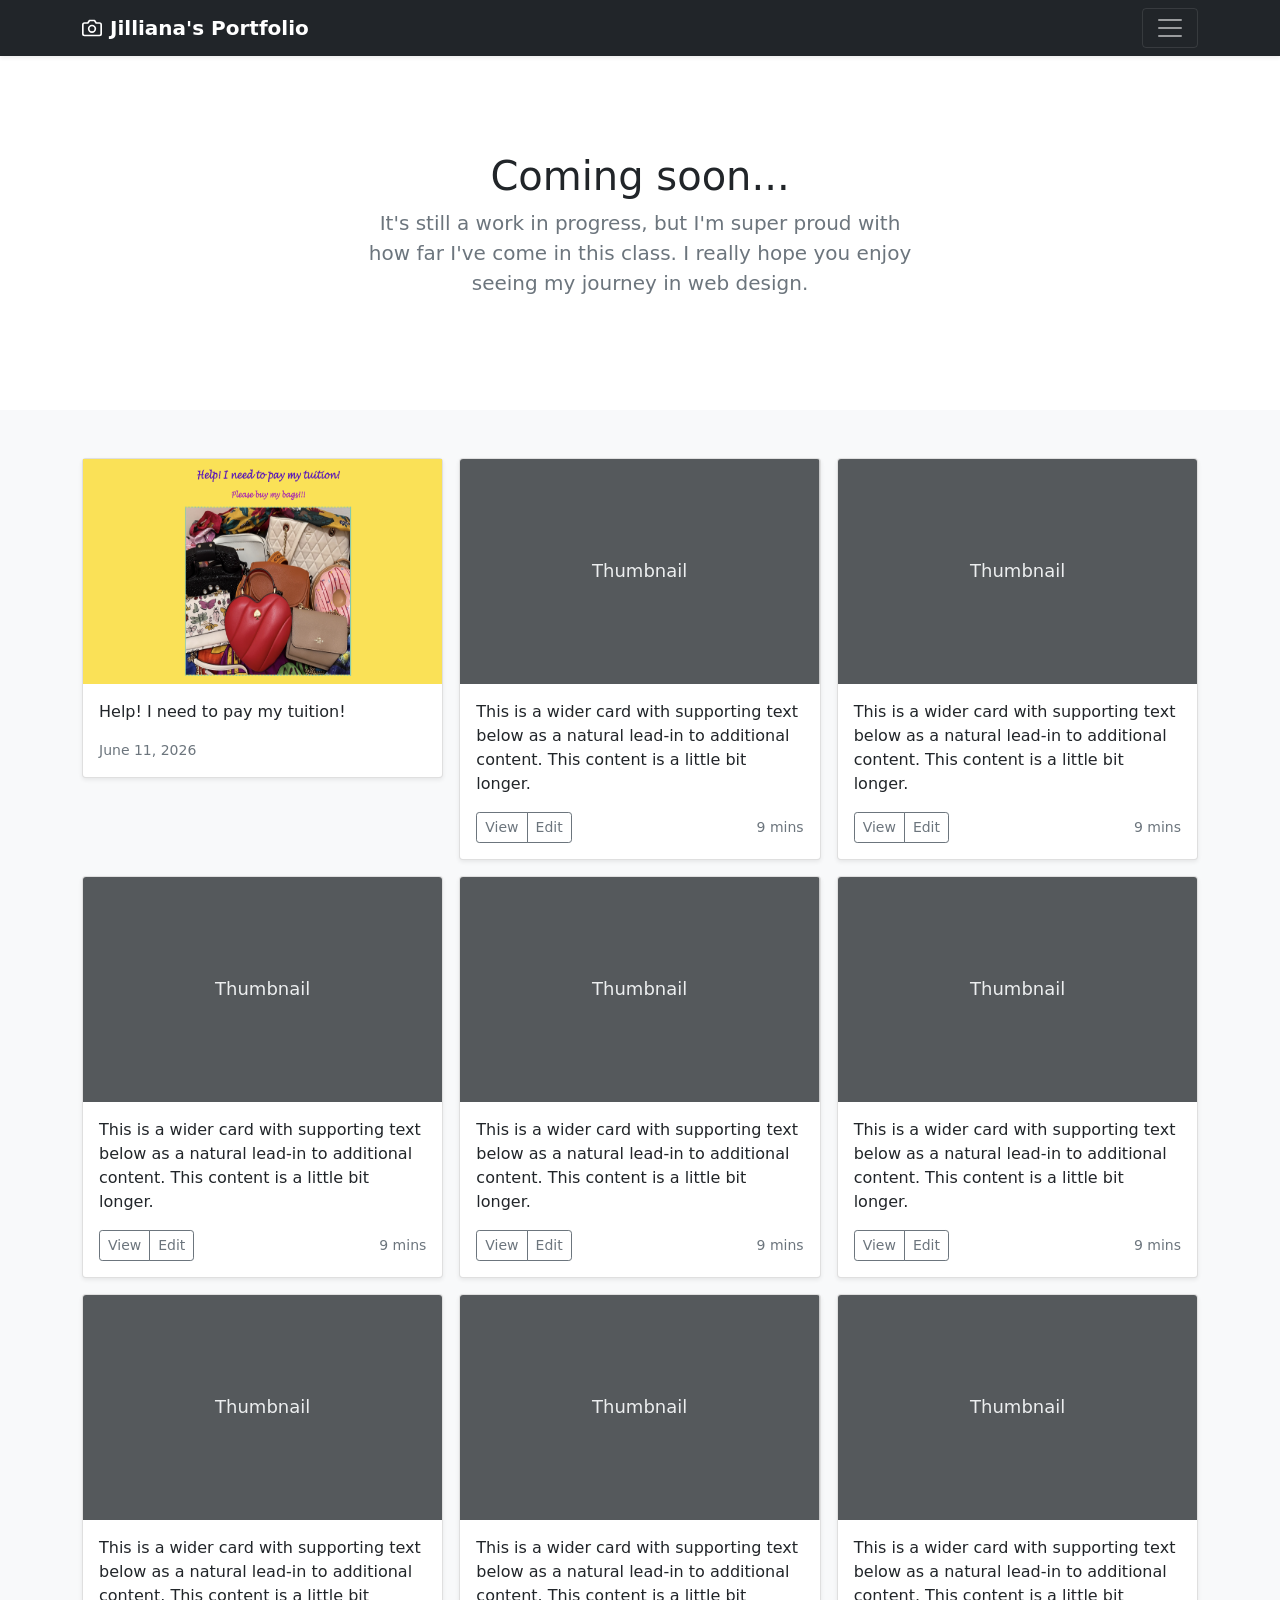
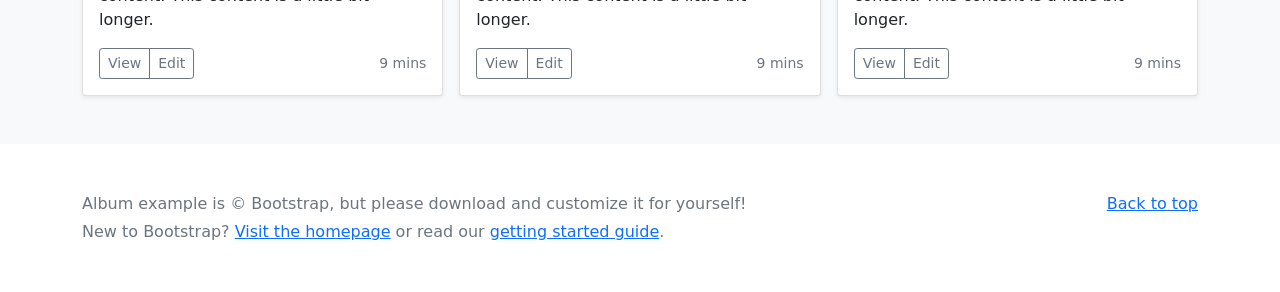
==== index.html @ 7d180b6b "Add files via upload" ====
<!doctype html>
<html lang="en">
  <head>
    <meta charset="utf-8">
    <meta name="viewport" content="width=device-width, initial-scale=1">
    <meta name="description" content="">
    <meta name="author" content="Mark Otto, Jacob Thornton, and Bootstrap contributors">
    <meta name="generator" content="Hugo 0.88.1">
    <title>Jilliana's Portfolio</title>

    <link rel="canonical" href="https://getbootstrap.com/docs/5.1/examples/album/">

    

    <!-- Bootstrap core CSS -->
<link href="../assets/dist/css/bootstrap.min.css" rel="stylesheet">

    <style>
      .bd-placeholder-img {
        font-size: 1.125rem;
        text-anchor: middle;
        -webkit-user-select: none;
        -moz-user-select: none;
        user-select: none;
      }

      @media (min-width: 768px) {
        .bd-placeholder-img-lg {
          font-size: 3.5rem;
        }
      }
    </style>

    
  </head>
  <body>
    
<header>
  <div class="collapse bg-dark" id="navbarHeader">
    <div class="container">
      <div class="row">
        <div class="col-sm-8 col-md-7 py-4">
          <h4 class="text-white">About</h4>
          <p class="text-muted">This is a complete collection of my work in IST 250 in chronological order.</p>
        </div>
        <div class="col-sm-4 offset-md-1 py-4">
          <h4 class="text-white">Contact</h4>
          <ul class="list-unstyled">
            <li><a href="https://www.instagram.com/jilliiana" class="text-white">Follow on Instagram</a></li>
            <li><a href="mailto:jnm5711@psu.edu" class="text-white">Email me</a></li>
          </ul>
        </div>
      </div>
    </div>
  </div>
  <div class="navbar navbar-dark bg-dark shadow-sm">
    <div class="container">
      <a href="#" class="navbar-brand d-flex align-items-center">
        <svg xmlns="http://www.w3.org/2000/svg" width="20" height="20" fill="none" stroke="currentColor" stroke-linecap="round" stroke-linejoin="round" stroke-width="2" aria-hidden="true" class="me-2" viewBox="0 0 24 24"><path d="M23 19a2 2 0 0 1-2 2H3a2 2 0 0 1-2-2V8a2 2 0 0 1 2-2h4l2-3h6l2 3h4a2 2 0 0 1 2 2z"/><circle cx="12" cy="13" r="4"/></svg>
        <strong>Jilliana's Portfolio</strong>
      </a>
      <button class="navbar-toggler" type="button" data-bs-toggle="collapse" data-bs-target="#navbarHeader" aria-controls="navbarHeader" aria-expanded="false" aria-label="Toggle navigation">
        <span class="navbar-toggler-icon"></span>
      </button>
    </div>
  </div>
</header>

<main>

  <section class="py-5 text-center container">
    <div class="row py-lg-5">
      <div class="col-lg-6 col-md-8 mx-auto">
        <h1 class="fw-light">Coming soon...</h1>
        <p class="lead text-muted">It's still a work in progress, but I'm super proud with how far I've come in this class. I really hope you enjoy seeing my journey in web design.</p>
      </div>
    </div>
  </section>

  <div class="album py-5 bg-light">
    <div class="container">

      <div class="row row-cols-1 row-cols-sm-2 row-cols-md-3 g-3">
        <div class="col">
          <div class="card shadow-sm">
            <img src="images/firstSite.png" h="100%" height="225" alt="image of first website">
            <div class="card-body">
              <p class="card-text">Help! I need to pay my tuition!</p>
              <div class="d-flex justify-content-between align-items-center">
                <small class="text-muted">June 11, 2026</small>
              </div>
            </div>
          </div>
        </div>
        <div class="col">
          <div class="card shadow-sm">
            <svg class="bd-placeholder-img card-img-top" width="100%" height="225" xmlns="http://www.w3.org/2000/svg" role="img" aria-label="Placeholder: Thumbnail" preserveAspectRatio="xMidYMid slice" focusable="false"><title>Placeholder</title><rect width="100%" height="100%" fill="#55595c"/><text x="50%" y="50%" fill="#eceeef" dy=".3em">Thumbnail</text></svg>

            <div class="card-body">
              <p class="card-text">This is a wider card with supporting text below as a natural lead-in to additional content. This content is a little bit longer.</p>
              <div class="d-flex justify-content-between align-items-center">
                <div class="btn-group">
                  <button type="button" class="btn btn-sm btn-outline-secondary">View</button>
                  <button type="button" class="btn btn-sm btn-outline-secondary">Edit</button>
                </div>
                <small class="text-muted">9 mins</small>
              </div>
            </div>
          </div>
        </div>
        <div class="col">
          <div class="card shadow-sm">
            <svg class="bd-placeholder-img card-img-top" width="100%" height="225" xmlns="http://www.w3.org/2000/svg" role="img" aria-label="Placeholder: Thumbnail" preserveAspectRatio="xMidYMid slice" focusable="false"><title>Placeholder</title><rect width="100%" height="100%" fill="#55595c"/><text x="50%" y="50%" fill="#eceeef" dy=".3em">Thumbnail</text></svg>

            <div class="card-body">
              <p class="card-text">This is a wider card with supporting text below as a natural lead-in to additional content. This content is a little bit longer.</p>
              <div class="d-flex justify-content-between align-items-center">
                <div class="btn-group">
                  <button type="button" class="btn btn-sm btn-outline-secondary">View</button>
                  <button type="button" class="btn btn-sm btn-outline-secondary">Edit</button>
                </div>
                <small class="text-muted">9 mins</small>
              </div>
            </div>
          </div>
        </div>

        <div class="col">
          <div class="card shadow-sm">
            <svg class="bd-placeholder-img card-img-top" width="100%" height="225" xmlns="http://www.w3.org/2000/svg" role="img" aria-label="Placeholder: Thumbnail" preserveAspectRatio="xMidYMid slice" focusable="false"><title>Placeholder</title><rect width="100%" height="100%" fill="#55595c"/><text x="50%" y="50%" fill="#eceeef" dy=".3em">Thumbnail</text></svg>

            <div class="card-body">
              <p class="card-text">This is a wider card with supporting text below as a natural lead-in to additional content. This content is a little bit longer.</p>
              <div class="d-flex justify-content-between align-items-center">
                <div class="btn-group">
                  <button type="button" class="btn btn-sm btn-outline-secondary">View</button>
                  <button type="button" class="btn btn-sm btn-outline-secondary">Edit</button>
                </div>
                <small class="text-muted">9 mins</small>
              </div>
            </div>
          </div>
        </div>
        <div class="col">
          <div class="card shadow-sm">
            <svg class="bd-placeholder-img card-img-top" width="100%" height="225" xmlns="http://www.w3.org/2000/svg" role="img" aria-label="Placeholder: Thumbnail" preserveAspectRatio="xMidYMid slice" focusable="false"><title>Placeholder</title><rect width="100%" height="100%" fill="#55595c"/><text x="50%" y="50%" fill="#eceeef" dy=".3em">Thumbnail</text></svg>

            <div class="card-body">
              <p class="card-text">This is a wider card with supporting text below as a natural lead-in to additional content. This content is a little bit longer.</p>
              <div class="d-flex justify-content-between align-items-center">
                <div class="btn-group">
                  <button type="button" class="btn btn-sm btn-outline-secondary">View</button>
                  <button type="button" class="btn btn-sm btn-outline-secondary">Edit</button>
                </div>
                <small class="text-muted">9 mins</small>
              </div>
            </div>
          </div>
        </div>
        <div class="col">
          <div class="card shadow-sm">
            <svg class="bd-placeholder-img card-img-top" width="100%" height="225" xmlns="http://www.w3.org/2000/svg" role="img" aria-label="Placeholder: Thumbnail" preserveAspectRatio="xMidYMid slice" focusable="false"><title>Placeholder</title><rect width="100%" height="100%" fill="#55595c"/><text x="50%" y="50%" fill="#eceeef" dy=".3em">Thumbnail</text></svg>

            <div class="card-body">
              <p class="card-text">This is a wider card with supporting text below as a natural lead-in to additional content. This content is a little bit longer.</p>
              <div class="d-flex justify-content-between align-items-center">
                <div class="btn-group">
                  <button type="button" class="btn btn-sm btn-outline-secondary">View</button>
                  <button type="button" class="btn btn-sm btn-outline-secondary">Edit</button>
                </div>
                <small class="text-muted">9 mins</small>
              </div>
            </div>
          </div>
        </div>

        <div class="col">
          <div class="card shadow-sm">
            <svg class="bd-placeholder-img card-img-top" width="100%" height="225" xmlns="http://www.w3.org/2000/svg" role="img" aria-label="Placeholder: Thumbnail" preserveAspectRatio="xMidYMid slice" focusable="false"><title>Placeholder</title><rect width="100%" height="100%" fill="#55595c"/><text x="50%" y="50%" fill="#eceeef" dy=".3em">Thumbnail</text></svg>

            <div class="card-body">
              <p class="card-text">This is a wider card with supporting text below as a natural lead-in to additional content. This content is a little bit longer.</p>
              <div class="d-flex justify-content-between align-items-center">
                <div class="btn-group">
                  <button type="button" class="btn btn-sm btn-outline-secondary">View</button>
                  <button type="button" class="btn btn-sm btn-outline-secondary">Edit</button>
                </div>
                <small class="text-muted">9 mins</small>
              </div>
            </div>
          </div>
        </div>
        <div class="col">
          <div class="card shadow-sm">
            <svg class="bd-placeholder-img card-img-top" width="100%" height="225" xmlns="http://www.w3.org/2000/svg" role="img" aria-label="Placeholder: Thumbnail" preserveAspectRatio="xMidYMid slice" focusable="false"><title>Placeholder</title><rect width="100%" height="100%" fill="#55595c"/><text x="50%" y="50%" fill="#eceeef" dy=".3em">Thumbnail</text></svg>

            <div class="card-body">
              <p class="card-text">This is a wider card with supporting text below as a natural lead-in to additional content. This content is a little bit longer.</p>
              <div class="d-flex justify-content-between align-items-center">
                <div class="btn-group">
                  <button type="button" class="btn btn-sm btn-outline-secondary">View</button>
                  <button type="button" class="btn btn-sm btn-outline-secondary">Edit</button>
                </div>
                <small class="text-muted">9 mins</small>
              </div>
            </div>
          </div>
        </div>
        <div class="col">
          <div class="card shadow-sm">
            <svg class="bd-placeholder-img card-img-top" width="100%" height="225" xmlns="http://www.w3.org/2000/svg" role="img" aria-label="Placeholder: Thumbnail" preserveAspectRatio="xMidYMid slice" focusable="false"><title>Placeholder</title><rect width="100%" height="100%" fill="#55595c"/><text x="50%" y="50%" fill="#eceeef" dy=".3em">Thumbnail</text></svg>

            <div class="card-body">
              <p class="card-text">This is a wider card with supporting text below as a natural lead-in to additional content. This content is a little bit longer.</p>
              <div class="d-flex justify-content-between align-items-center">
                <div class="btn-group">
                  <button type="button" class="btn btn-sm btn-outline-secondary">View</button>
                  <button type="button" class="btn btn-sm btn-outline-secondary">Edit</button>
                </div>
                <small class="text-muted">9 mins</small>
              </div>
            </div>
          </div>
        </div>
      </div>
    </div>
  </div>

</main>

<footer class="text-muted py-5">
  <div class="container">
    <p class="float-end mb-1">
      <a href="#">Back to top</a>
    </p>
    <p class="mb-1">Album example is &copy; Bootstrap, but please download and customize it for yourself!</p>
    <p class="mb-0">New to Bootstrap? <a href="/">Visit the homepage</a> or read our <a href="../getting-started/introduction/">getting started guide</a>.</p>
  </div>
</footer>


    <script src="../assets/dist/js/bootstrap.bundle.min.js"></script>

      
  </body>
</html>
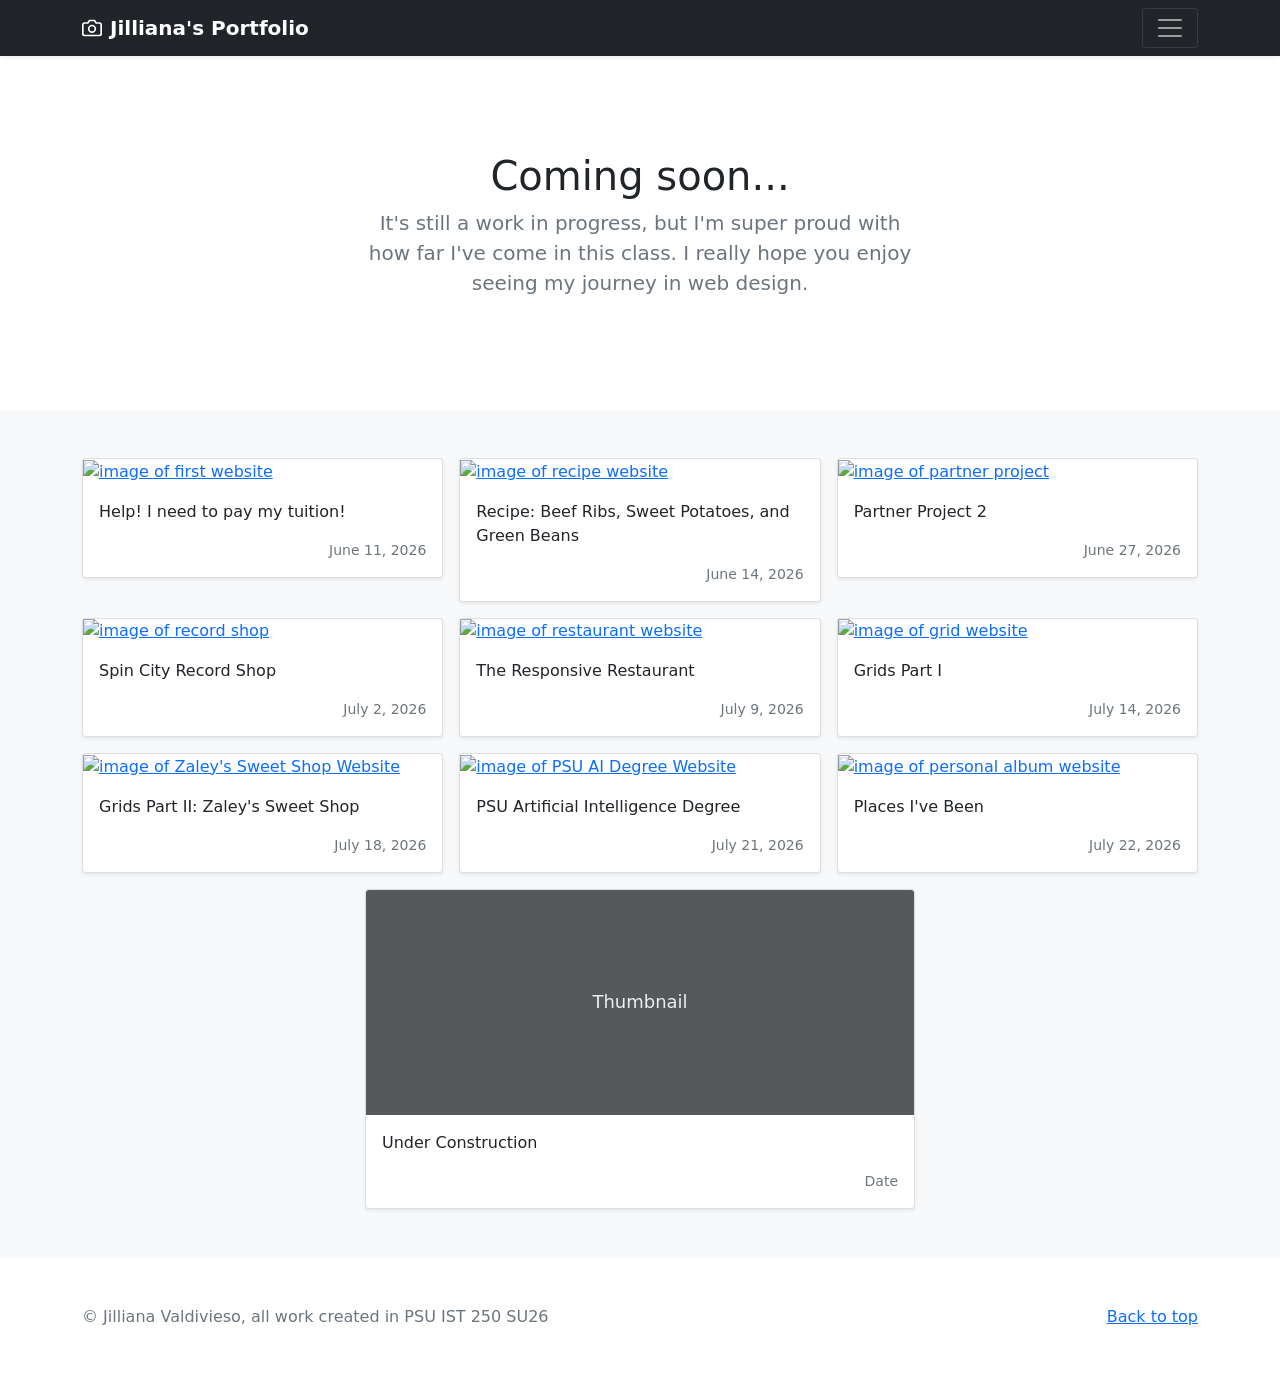
==== commit 1d7ac809: "Add files via upload" ====
--- a/index.html
+++ b/index.html
@@ -83,10 +83,14 @@
       <div class="row row-cols-1 row-cols-sm-2 row-cols-md-3 g-3">
         <div class="col">
           <div class="card shadow-sm">
-            <img src="images/firstSite.png" h="100%" height="225" alt="image of first website">
+            <a href="links/firstSite1/index.html" target="_blank">
+            <img src="images/firstSite.png" width="100%" height="225" alt="image of first website">
+            </a>
             <div class="card-body">
               <p class="card-text">Help! I need to pay my tuition!</p>
               <div class="d-flex justify-content-between align-items-center">
+                <div class="btn-group">
+                </div>
                 <small class="text-muted">June 11, 2026</small>
               </div>
             </div>
@@ -94,134 +98,147 @@
         </div>
         <div class="col">
           <div class="card shadow-sm">
-            <svg class="bd-placeholder-img card-img-top" width="100%" height="225" xmlns="http://www.w3.org/2000/svg" role="img" aria-label="Placeholder: Thumbnail" preserveAspectRatio="xMidYMid slice" focusable="false"><title>Placeholder</title><rect width="100%" height="100%" fill="#55595c"/><text x="50%" y="50%" fill="#eceeef" dy=".3em">Thumbnail</text></svg>
-
-            <div class="card-body">
-              <p class="card-text">This is a wider card with supporting text below as a natural lead-in to additional content. This content is a little bit longer.</p>
-              <div class="d-flex justify-content-between align-items-center">
-                <div class="btn-group">
-                  <button type="button" class="btn btn-sm btn-outline-secondary">View</button>
-                  <button type="button" class="btn btn-sm btn-outline-secondary">Edit</button>
-                </div>
-                <small class="text-muted">9 mins</small>
-              </div>
-            </div>
-          </div>
-        </div>
-        <div class="col">
-          <div class="card shadow-sm">
-            <svg class="bd-placeholder-img card-img-top" width="100%" height="225" xmlns="http://www.w3.org/2000/svg" role="img" aria-label="Placeholder: Thumbnail" preserveAspectRatio="xMidYMid slice" focusable="false"><title>Placeholder</title><rect width="100%" height="100%" fill="#55595c"/><text x="50%" y="50%" fill="#eceeef" dy=".3em">Thumbnail</text></svg>
-
-            <div class="card-body">
-              <p class="card-text">This is a wider card with supporting text below as a natural lead-in to additional content. This content is a little bit longer.</p>
-              <div class="d-flex justify-content-between align-items-center">
-                <div class="btn-group">
-                  <button type="button" class="btn btn-sm btn-outline-secondary">View</button>
-                  <button type="button" class="btn btn-sm btn-outline-secondary">Edit</button>
-                </div>
-                <small class="text-muted">9 mins</small>
-              </div>
-            </div>
-          </div>
-        </div>
-
-        <div class="col">
-          <div class="card shadow-sm">
-            <svg class="bd-placeholder-img card-img-top" width="100%" height="225" xmlns="http://www.w3.org/2000/svg" role="img" aria-label="Placeholder: Thumbnail" preserveAspectRatio="xMidYMid slice" focusable="false"><title>Placeholder</title><rect width="100%" height="100%" fill="#55595c"/><text x="50%" y="50%" fill="#eceeef" dy=".3em">Thumbnail</text></svg>
-
-            <div class="card-body">
-              <p class="card-text">This is a wider card with supporting text below as a natural lead-in to additional content. This content is a little bit longer.</p>
-              <div class="d-flex justify-content-between align-items-center">
-                <div class="btn-group">
-                  <button type="button" class="btn btn-sm btn-outline-secondary">View</button>
-                  <button type="button" class="btn btn-sm btn-outline-secondary">Edit</button>
-                </div>
-                <small class="text-muted">9 mins</small>
-              </div>
-            </div>
-          </div>
-        </div>
-        <div class="col">
-          <div class="card shadow-sm">
-            <svg class="bd-placeholder-img card-img-top" width="100%" height="225" xmlns="http://www.w3.org/2000/svg" role="img" aria-label="Placeholder: Thumbnail" preserveAspectRatio="xMidYMid slice" focusable="false"><title>Placeholder</title><rect width="100%" height="100%" fill="#55595c"/><text x="50%" y="50%" fill="#eceeef" dy=".3em">Thumbnail</text></svg>
-
-            <div class="card-body">
-              <p class="card-text">This is a wider card with supporting text below as a natural lead-in to additional content. This content is a little bit longer.</p>
-              <div class="d-flex justify-content-between align-items-center">
-                <div class="btn-group">
-                  <button type="button" class="btn btn-sm btn-outline-secondary">View</button>
-                  <button type="button" class="btn btn-sm btn-outline-secondary">Edit</button>
-                </div>
-                <small class="text-muted">9 mins</small>
-              </div>
-            </div>
-          </div>
-        </div>
-        <div class="col">
-          <div class="card shadow-sm">
-            <svg class="bd-placeholder-img card-img-top" width="100%" height="225" xmlns="http://www.w3.org/2000/svg" role="img" aria-label="Placeholder: Thumbnail" preserveAspectRatio="xMidYMid slice" focusable="false"><title>Placeholder</title><rect width="100%" height="100%" fill="#55595c"/><text x="50%" y="50%" fill="#eceeef" dy=".3em">Thumbnail</text></svg>
-
-            <div class="card-body">
-              <p class="card-text">This is a wider card with supporting text below as a natural lead-in to additional content. This content is a little bit longer.</p>
-              <div class="d-flex justify-content-between align-items-center">
-                <div class="btn-group">
-                  <button type="button" class="btn btn-sm btn-outline-secondary">View</button>
-                  <button type="button" class="btn btn-sm btn-outline-secondary">Edit</button>
-                </div>
-                <small class="text-muted">9 mins</small>
-              </div>
-            </div>
-          </div>
-        </div>
-
-        <div class="col">
-          <div class="card shadow-sm">
-            <svg class="bd-placeholder-img card-img-top" width="100%" height="225" xmlns="http://www.w3.org/2000/svg" role="img" aria-label="Placeholder: Thumbnail" preserveAspectRatio="xMidYMid slice" focusable="false"><title>Placeholder</title><rect width="100%" height="100%" fill="#55595c"/><text x="50%" y="50%" fill="#eceeef" dy=".3em">Thumbnail</text></svg>
-
-            <div class="card-body">
-              <p class="card-text">This is a wider card with supporting text below as a natural lead-in to additional content. This content is a little bit longer.</p>
-              <div class="d-flex justify-content-between align-items-center">
-                <div class="btn-group">
-                  <button type="button" class="btn btn-sm btn-outline-secondary">View</button>
-                  <button type="button" class="btn btn-sm btn-outline-secondary">Edit</button>
-                </div>
-                <small class="text-muted">9 mins</small>
-              </div>
-            </div>
-          </div>
-        </div>
-        <div class="col">
-          <div class="card shadow-sm">
-            <svg class="bd-placeholder-img card-img-top" width="100%" height="225" xmlns="http://www.w3.org/2000/svg" role="img" aria-label="Placeholder: Thumbnail" preserveAspectRatio="xMidYMid slice" focusable="false"><title>Placeholder</title><rect width="100%" height="100%" fill="#55595c"/><text x="50%" y="50%" fill="#eceeef" dy=".3em">Thumbnail</text></svg>
-
-            <div class="card-body">
-              <p class="card-text">This is a wider card with supporting text below as a natural lead-in to additional content. This content is a little bit longer.</p>
-              <div class="d-flex justify-content-between align-items-center">
-                <div class="btn-group">
-                  <button type="button" class="btn btn-sm btn-outline-secondary">View</button>
-                  <button type="button" class="btn btn-sm btn-outline-secondary">Edit</button>
-                </div>
-                <small class="text-muted">9 mins</small>
-              </div>
-            </div>
-          </div>
-        </div>
-        <div class="col">
-          <div class="card shadow-sm">
-            <svg class="bd-placeholder-img card-img-top" width="100%" height="225" xmlns="http://www.w3.org/2000/svg" role="img" aria-label="Placeholder: Thumbnail" preserveAspectRatio="xMidYMid slice" focusable="false"><title>Placeholder</title><rect width="100%" height="100%" fill="#55595c"/><text x="50%" y="50%" fill="#eceeef" dy=".3em">Thumbnail</text></svg>
-
-            <div class="card-body">
-              <p class="card-text">This is a wider card with supporting text below as a natural lead-in to additional content. This content is a little bit longer.</p>
-              <div class="d-flex justify-content-between align-items-center">
-                <div class="btn-group">
-                  <button type="button" class="btn btn-sm btn-outline-secondary">View</button>
-                  <button type="button" class="btn btn-sm btn-outline-secondary">Edit</button>
-                </div>
-                <small class="text-muted">9 mins</small>
-              </div>
-            </div>
-          </div>
-        </div>
+             <a href="links/recipe2/index.html" target="_blank">
+            <img src="images/recipeImg.png" width="100%" height="225" alt="image of recipe website">
+            </a>
+            <div class="card-body">
+              <p class="card-text">Recipe: Beef Ribs, Sweet Potatoes, and Green Beans</p>
+              <div class="d-flex justify-content-between align-items-center">
+                <div class="btn-group">
+                </div>
+                <small class="text-muted">June 14, 2026</small>
+              </div>
+            </div>
+          </div>
+        </div>
+        <div class="col">
+          <div class="card shadow-sm">
+               <a href="links/partner3/index2.html" target="_blank">
+            <img src="images/partnerImg.png" width="100%" height="225" alt="image of partner project">
+            </a>
+            <div class="card-body">
+              <p class="card-text">Partner Project 2</p>
+              <div class="d-flex justify-content-between align-items-center">
+                <div class="btn-group">
+                </div>
+                <small class="text-muted">June 27, 2026</small>
+              </div>
+            </div>
+          </div>
+        </div>
+
+        <div class="col">
+          <div class="card shadow-sm">
+            <a href="links/recordStore3/index.html" target="_blank">
+            <img src="images/recordShopImg.png" width="100%" height="225" alt="image of record shop">
+            </a>
+            <div class="card-body">
+              <p class="card-text">Spin City Record Shop</p>
+              <div class="d-flex justify-content-between align-items-center">
+                <div class="btn-group">
+                </div>
+                
+                <small class="text-muted">July 2, 2026</small>
+              </div>
+            </div>
+          </div>
+        </div>
+        <div class="col">
+          <div class="card shadow-sm">
+            <a href="links/restaurant4/index.html" target="_blank">
+            <img src="images/restaurantImg.png" width="100%" height="225" alt="image of restaurant website">
+            </a>
+            <div class="card-body">
+              <p class="card-text">The Responsive Restaurant</p>
+              <div class="d-flex justify-content-between align-items-center">
+                <div class="btn-group">
+                </div>
+               
+                <small class="text-muted">July 9, 2026</small>
+              </div>
+            </div>
+          </div>
+        </div>
+        <div class="col">
+          <div class="card shadow-sm">
+             <a href="links/grid6.1/index.html" target="_blank">
+            <img src="images/grid6.1Img.png" width="100%" height="225" alt="image of grid website">
+            </a>
+            <div class="card-body">
+              <p class="card-text">Grids Part I</p>
+              <div class="d-flex justify-content-between align-items-center">
+                <div class="btn-group">
+                
+                </div>
+                <small class="text-muted">July 14, 2026</small>
+              </div>
+            </div>
+          </div>
+        </div>
+
+        <div class="col">
+          <div class="card shadow-sm">
+             <a href="links/grid6/index.html" target="_blank">
+            <img src="images/grid2Img.png" width="100%" height="225" alt="image of Zaley's Sweet Shop Website">
+            </a>
+            <div class="card-body">
+              <p class="card-text">Grids Part II: Zaley's Sweet Shop</p>
+              <div class="d-flex justify-content-between align-items-center">
+                <div class="btn-group">
+                  
+                </div>
+                <small class="text-muted">July 18, 2026</small>
+              </div>
+            </div>
+          </div>
+        </div>
+        <div class="col">
+          <div class="card shadow-sm">
+             <a href="links/carousel7/carousel/index.html" target="_blank">
+            <img src="images/carouselImg.png" width="100%" height="225" alt="image of PSU AI Degree Website">
+            </a> 
+            <div class="card-body">PSU Artificial Intelligence Degree</p>
+              <div class="d-flex justify-content-between align-items-center">
+                <div class="btn-group">
+                  
+                </div>
+                <small class="text-muted">July 21, 2026</small>
+              </div>
+            </div>
+          </div>
+        </div>
+        <div class="col">
+          <div class="card shadow-sm">
+            <a href="links/album8/album/index.html" target="_blank">
+            <img src="images/albumImg.png" width="100%" height="225" alt="image of personal album website">
+            </a> 
+            <div class="card-body">
+              <p class="card-text">Places I've Been</p>
+              <div class="d-flex justify-content-between align-items-center">
+                <div class="btn-group">
+                  
+                </div>
+                <small class="text-muted">July 22, 2026</small>
+              </div>
+            </div>
+          </div>
+        </div>
+         <div class="col-lg-6 col-md-8 mx-auto">
+          <div class="card shadow-sm">
+              <svg class="bd-placeholder-img card-img-top" width="100%" height="225" xmlns="http://www.w3.org/2000/svg" role="img" aria-label="Placeholder: Thumbnail" preserveAspectRatio="xMidYMid slice" focusable="false"><title>Placeholder</title><rect width="100%" height="100%" fill="#55595c"/><text x="50%" y="50%" fill="#eceeef" dy=".3em">Thumbnail</text></svg>
+
+            <div class="card-body">
+              <p class="card-text">Under Construction</p>
+              <div class="d-flex justify-content-between align-items-center">
+                <div class="btn-group">
+                  
+                </div>
+                <small class="text-muted">Date</small>
+              </div>
+            </div>
+          </div>
+        </div>
+        
       </div>
     </div>
   </div>
@@ -233,8 +250,8 @@
     <p class="float-end mb-1">
       <a href="#">Back to top</a>
     </p>
-    <p class="mb-1">Album example is &copy; Bootstrap, but please download and customize it for yourself!</p>
-    <p class="mb-0">New to Bootstrap? <a href="/">Visit the homepage</a> or read our <a href="../getting-started/introduction/">getting started guide</a>.</p>
+    <p class="mb-1">&copy; Jilliana Valdivieso, all work created in PSU IST 250 SU26</p>
+    
   </div>
 </footer>
 
